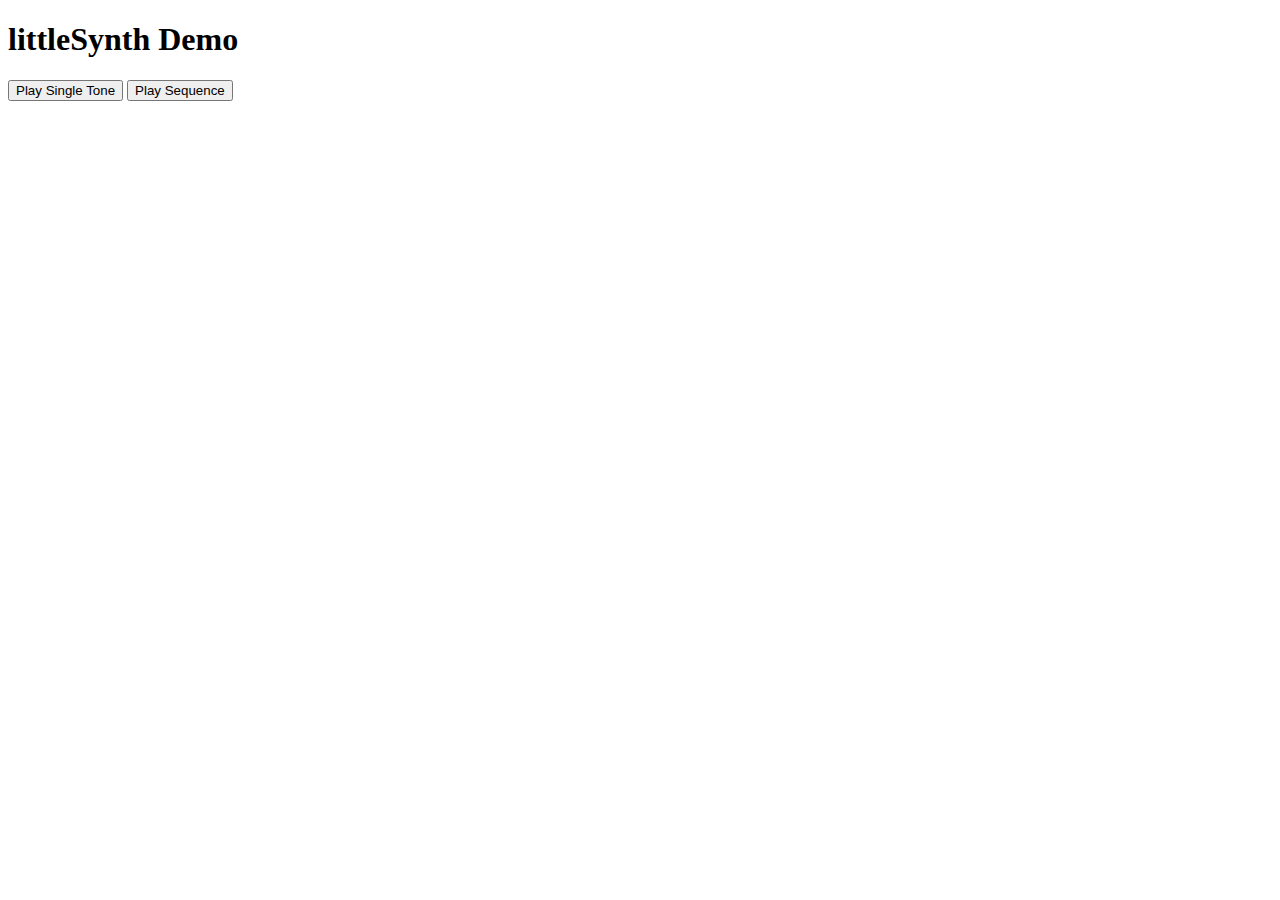
==== index.html @ 03d589dc "Updated demo to use Sequencer class" ====
<!DOCTYPE html>
<html>
<head>
    <meta charset="utf-8">
    <meta http-equiv="X-UA-Compatible" content="IE=edge">
    <title></title>
    <link rel="stylesheet" href="">
</head>
<body>
    <h1>littleSynth Demo</h1>
    <button id='btn1'>Play Single Tone</button>
    <button id='btn2'>Play Sequence</button>
    
    <script src="js/Oscillator.js"></script>
    <script src="js/Sequencer.js"></script>
    <script>
    var ctx = new AudioContext();
    var sq = new Sequencer(ctx);

    // Create scale
    sq.addOscillator(55, 'sine');
    sq.addOscillator(110, 'sine');
    sq.addOscillator(220, 'sine');
    sq.addOscillator(440, 'sine');
    sq.addOscillator(880, 'sine');
    sq.addOscillator(1760, 'sine');

    var sequenceA = [
        [2, 1000]
    ];
    var sequenceB = [
        [0, 80],
        [1, 80],
        [2, 80],
        [3, 80],
        [4, 80],
        [3, 80],
        [2, 80],
        [1, 80],
        [0, 80]
    ];

    // Gather Elements
    var elem = {
        btn1 : document.getElementById('btn1'),
        btn2 : document.getElementById('btn2')
    };

    // Bind Elements
    btn1.addEventListener('click', function(){
        sq.play(sequenceA);
    });
    btn2.addEventListener('click', function(){
        sq.play(sequenceB);
    });
    </script>
</body>
</html>
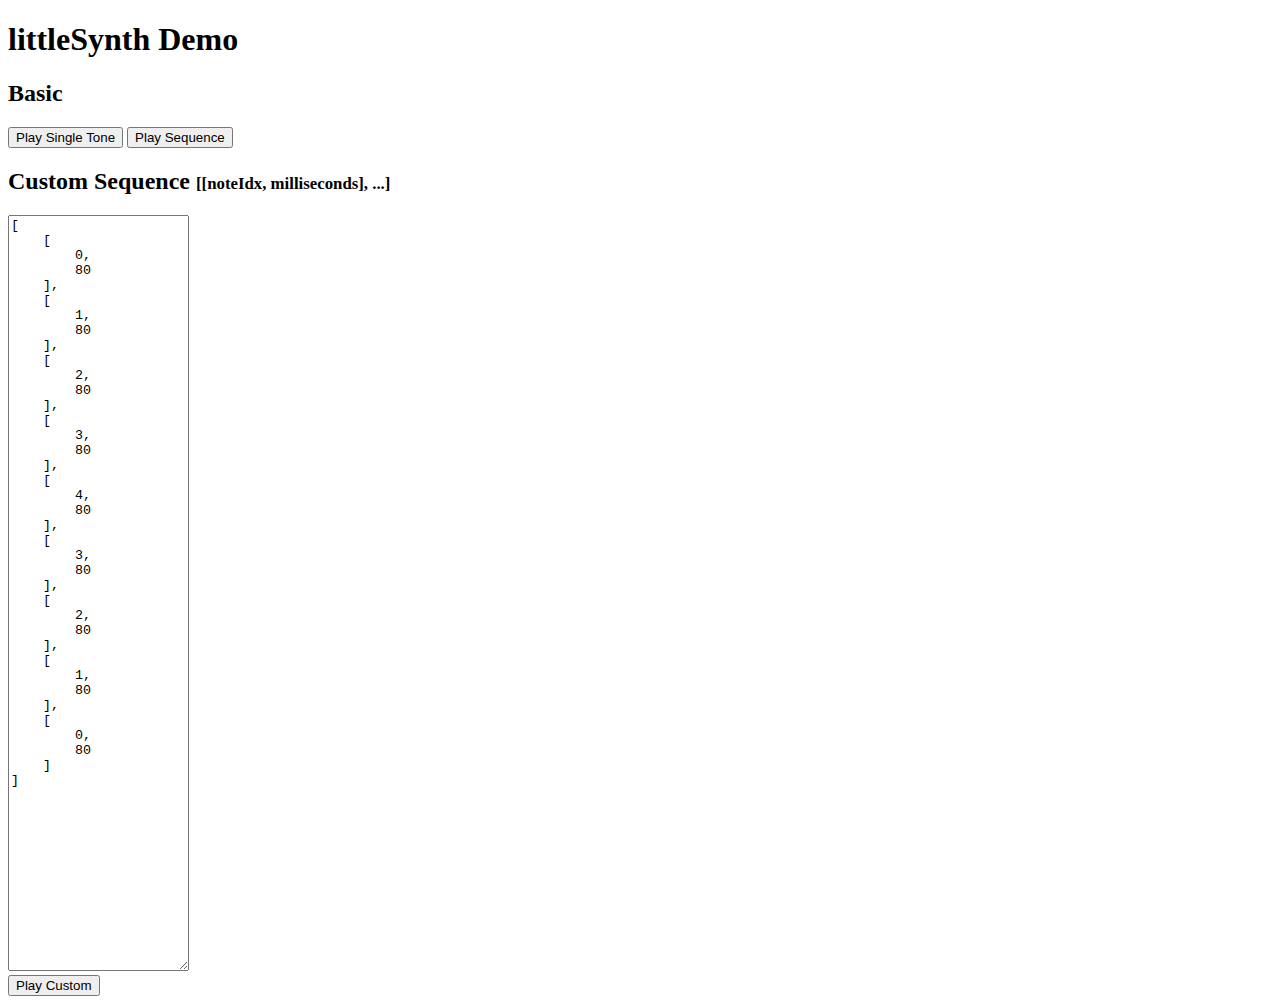
==== commit 75d64138: "Added custom sequence to demo page" ====
--- a/index.html
+++ b/index.html
@@ -8,12 +8,26 @@
 </head>
 <body>
     <h1>littleSynth Demo</h1>
+    <h2>Basic</h2>
     <button id='btn1'>Play Single Tone</button>
     <button id='btn2'>Play Sequence</button>
+    <br />
+
+    <h2>Custom Sequence <span style="font-size:0.7em;">[[noteIdx, milliseconds], ...]</span></h2>
+    <textarea id='txt1' rows="50"></textarea>
+    <br />
+    <button id='btn3'>Play Custom</button>
     
     <script src="js/Oscillator.js"></script>
     <script src="js/Sequencer.js"></script>
     <script>
+
+    // AudioContext Shim
+    window.AudioContext = (function(){
+      return  window.AudioContext ||
+              window.webkitAudioContext;
+    })();
+
     var ctx = new AudioContext();
     var sq = new Sequencer(ctx);
 
@@ -43,7 +57,9 @@
     // Gather Elements
     var elem = {
         btn1 : document.getElementById('btn1'),
-        btn2 : document.getElementById('btn2')
+        btn2 : document.getElementById('btn2'),
+        btn3 : document.getElementById('btn3'),
+        txt1 : document.getElementById('txt1')
     };
 
     // Bind Elements
@@ -53,6 +69,15 @@
     btn2.addEventListener('click', function(){
         sq.play(sequenceB);
     });
+    btn3.addEventListener('click', function(){
+        var customSequence = JSON.parse(txt1.value);
+        console.log(customSequence);
+        sq.play(customSequence);
+    });
+
+    // Add Default Sequence to textarea
+    txt1.value = JSON.stringify(sequenceB, null, 4);
+
     </script>
 </body>
 </html>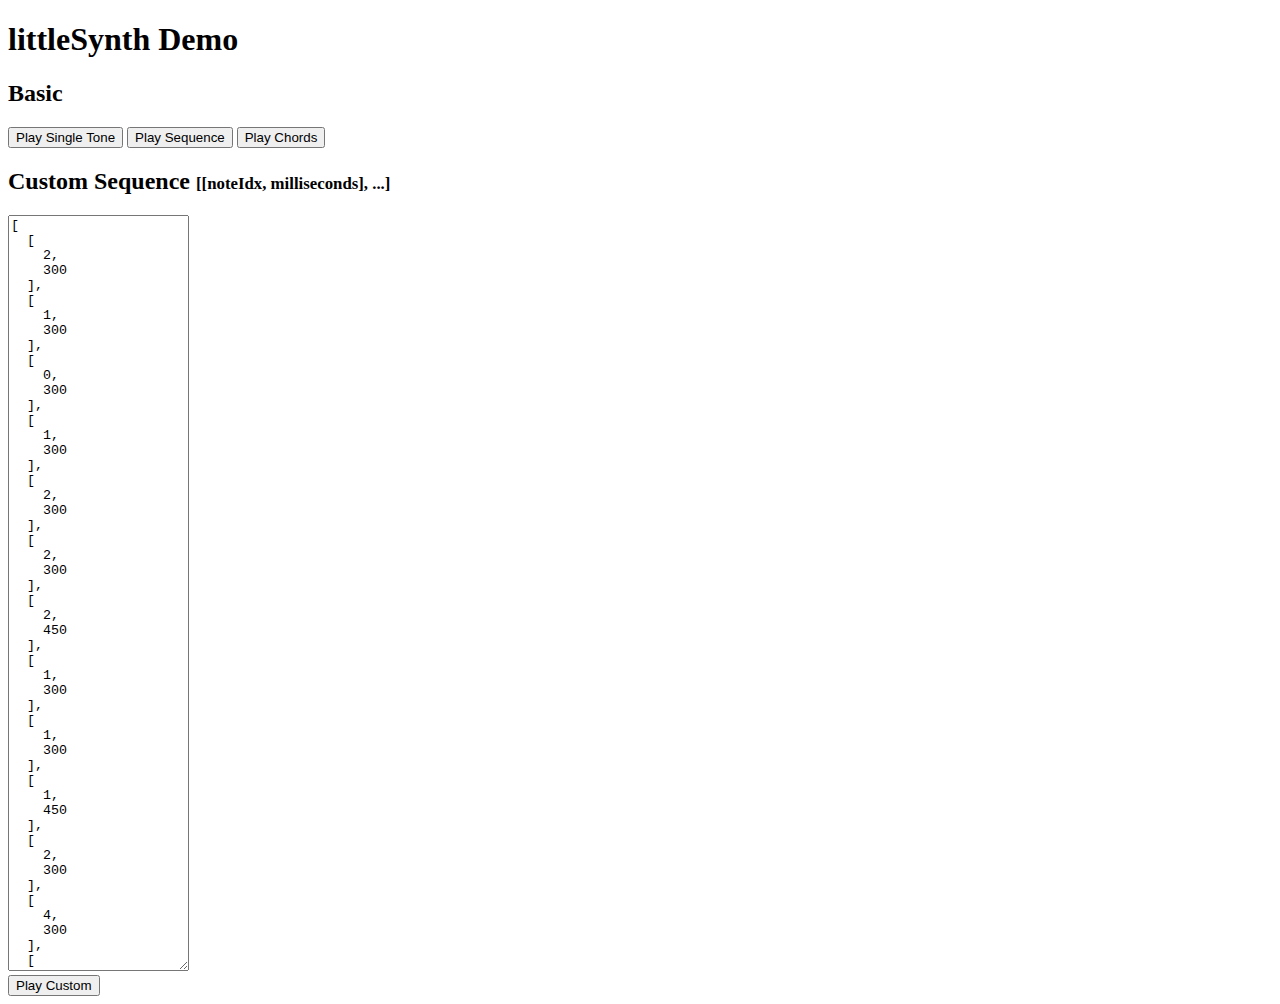
==== commit 90ac0dd8: "Updated demo with fancier examples" ====
--- a/index.html
+++ b/index.html
@@ -11,73 +11,17 @@
     <h2>Basic</h2>
     <button id='btn1'>Play Single Tone</button>
     <button id='btn2'>Play Sequence</button>
+    <button id='btn3'>Play Chords</button>
     <br />
 
     <h2>Custom Sequence <span style="font-size:0.7em;">[[noteIdx, milliseconds], ...]</span></h2>
     <textarea id='txt1' rows="50"></textarea>
     <br />
-    <button id='btn3'>Play Custom</button>
+    <button id='btn4'>Play Custom</button>
     
     <script src="js/Oscillator.js"></script>
     <script src="js/Sequencer.js"></script>
-    <script>
-
-    // AudioContext Shim
-    window.AudioContext = (function(){
-      return  window.AudioContext ||
-              window.webkitAudioContext;
-    })();
-
-    var ctx = new AudioContext();
-    var sq = new Sequencer(ctx);
-
-    // Create scale
-    sq.addOscillator(55, 'sine');
-    sq.addOscillator(110, 'sine');
-    sq.addOscillator(220, 'sine');
-    sq.addOscillator(440, 'sine');
-    sq.addOscillator(880, 'sine');
-    sq.addOscillator(1760, 'sine');
-
-    var sequenceA = [
-        [2, 1000]
-    ];
-    var sequenceB = [
-        [0, 80],
-        [1, 80],
-        [2, 80],
-        [3, 80],
-        [4, 80],
-        [3, 80],
-        [2, 80],
-        [1, 80],
-        [0, 80]
-    ];
-
-    // Gather Elements
-    var elem = {
-        btn1 : document.getElementById('btn1'),
-        btn2 : document.getElementById('btn2'),
-        btn3 : document.getElementById('btn3'),
-        txt1 : document.getElementById('txt1')
-    };
-
-    // Bind Elements
-    btn1.addEventListener('click', function(){
-        sq.play(sequenceA);
-    });
-    btn2.addEventListener('click', function(){
-        sq.play(sequenceB);
-    });
-    btn3.addEventListener('click', function(){
-        var customSequence = JSON.parse(txt1.value);
-        console.log(customSequence);
-        sq.play(customSequence);
-    });
-
-    // Add Default Sequence to textarea
-    txt1.value = JSON.stringify(sequenceB, null, 4);
-
-    </script>
+    <script src="js/getFrequency.js"></script>
+    <script src="js/demo.js"></script>
 </body>
 </html>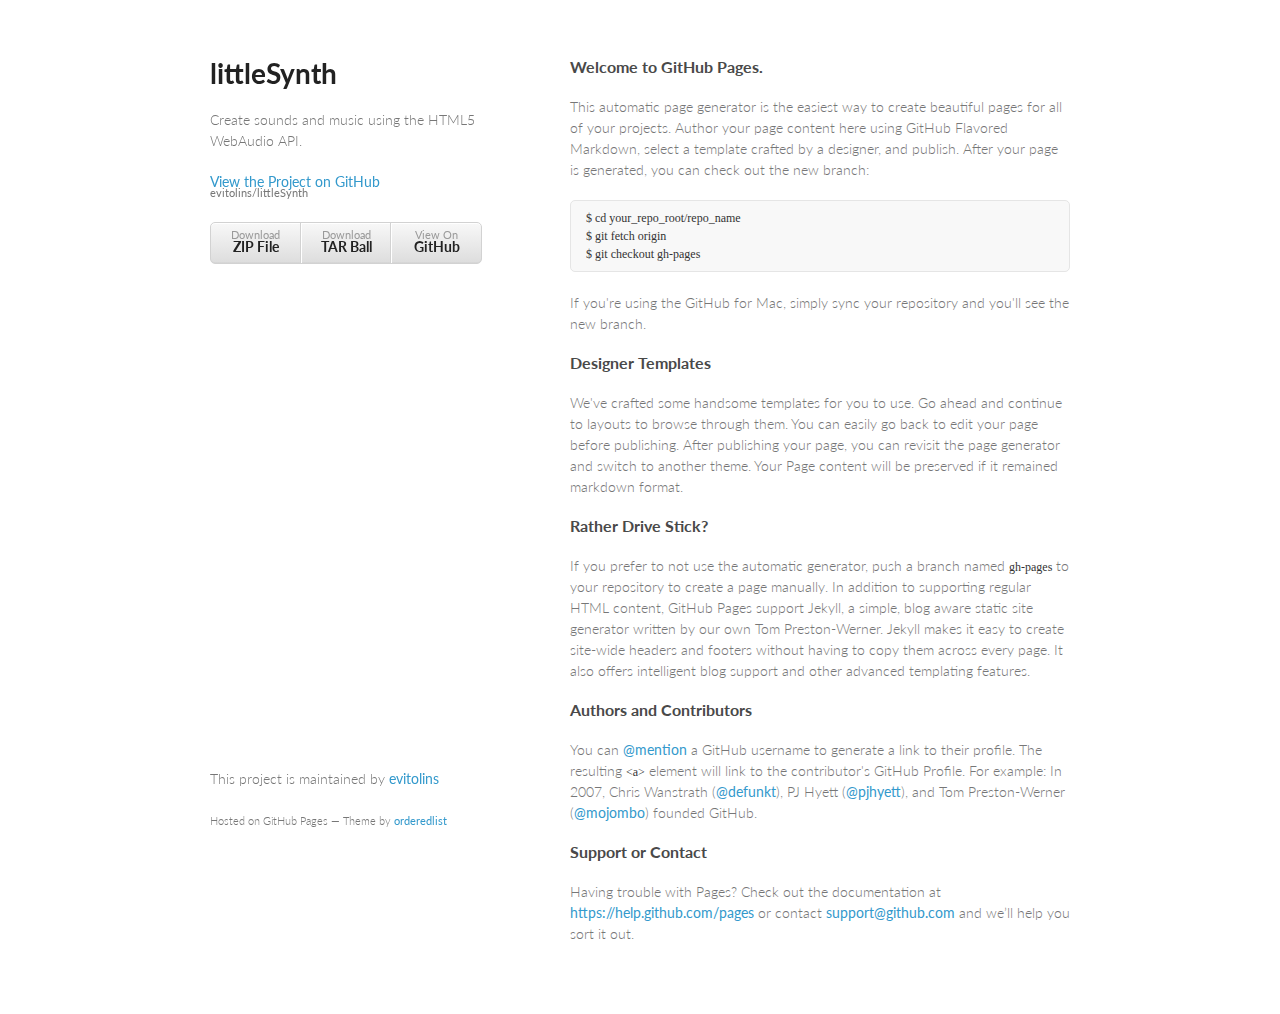
==== commit 49e45f43: "Create gh-pages branch via GitHub" ====
--- a/index.html
+++ b/index.html
@@ -1,27 +1,71 @@
-<!DOCTYPE html>
+<!doctype html>
 <html>
-<head>
+  <head>
     <meta charset="utf-8">
-    <meta http-equiv="X-UA-Compatible" content="IE=edge">
-    <title></title>
-    <link rel="stylesheet" href="">
-</head>
-<body>
-    <h1>littleSynth Demo</h1>
-    <h2>Basic</h2>
-    <button id='btn1'>Play Single Tone</button>
-    <button id='btn2'>Play Sequence</button>
-    <button id='btn3'>Play Chords</button>
-    <br />
+    <meta http-equiv="X-UA-Compatible" content="chrome=1">
+    <title>littleSynth by evitolins</title>
 
-    <h2>Custom Sequence <span style="font-size:0.7em;">[[noteIdx, milliseconds], ...]</span></h2>
-    <textarea id='txt1' rows="50"></textarea>
-    <br />
-    <button id='btn4'>Play Custom</button>
+    <link rel="stylesheet" href="stylesheets/styles.css">
+    <link rel="stylesheet" href="stylesheets/pygment_trac.css">
+    <meta name="viewport" content="width=device-width, initial-scale=1, user-scalable=no">
+    <!--[if lt IE 9]>
+    <script src="//html5shiv.googlecode.com/svn/trunk/html5.js"></script>
+    <![endif]-->
+  </head>
+  <body>
+    <div class="wrapper">
+      <header>
+        <h1>littleSynth</h1>
+        <p>Create sounds and music using the HTML5 WebAudio API.</p>
+
+        <p class="view"><a href="https://github.com/evitolins/littleSynth">View the Project on GitHub <small>evitolins/littleSynth</small></a></p>
+
+
+        <ul>
+          <li><a href="https://github.com/evitolins/littleSynth/zipball/master">Download <strong>ZIP File</strong></a></li>
+          <li><a href="https://github.com/evitolins/littleSynth/tarball/master">Download <strong>TAR Ball</strong></a></li>
+          <li><a href="https://github.com/evitolins/littleSynth">View On <strong>GitHub</strong></a></li>
+        </ul>
+      </header>
+      <section>
+        <h3>
+<a id="welcome-to-github-pages" class="anchor" href="#welcome-to-github-pages" aria-hidden="true"><span class="octicon octicon-link"></span></a>Welcome to GitHub Pages.</h3>
+
+<p>This automatic page generator is the easiest way to create beautiful pages for all of your projects. Author your page content here using GitHub Flavored Markdown, select a template crafted by a designer, and publish. After your page is generated, you can check out the new branch:</p>
+
+<pre><code>$ cd your_repo_root/repo_name
+$ git fetch origin
+$ git checkout gh-pages
+</code></pre>
+
+<p>If you're using the GitHub for Mac, simply sync your repository and you'll see the new branch.</p>
+
+<h3>
+<a id="designer-templates" class="anchor" href="#designer-templates" aria-hidden="true"><span class="octicon octicon-link"></span></a>Designer Templates</h3>
+
+<p>We've crafted some handsome templates for you to use. Go ahead and continue to layouts to browse through them. You can easily go back to edit your page before publishing. After publishing your page, you can revisit the page generator and switch to another theme. Your Page content will be preserved if it remained markdown format.</p>
+
+<h3>
+<a id="rather-drive-stick" class="anchor" href="#rather-drive-stick" aria-hidden="true"><span class="octicon octicon-link"></span></a>Rather Drive Stick?</h3>
+
+<p>If you prefer to not use the automatic generator, push a branch named <code>gh-pages</code> to your repository to create a page manually. In addition to supporting regular HTML content, GitHub Pages support Jekyll, a simple, blog aware static site generator written by our own Tom Preston-Werner. Jekyll makes it easy to create site-wide headers and footers without having to copy them across every page. It also offers intelligent blog support and other advanced templating features.</p>
+
+<h3>
+<a id="authors-and-contributors" class="anchor" href="#authors-and-contributors" aria-hidden="true"><span class="octicon octicon-link"></span></a>Authors and Contributors</h3>
+
+<p>You can <a href="https://github.com/blog/821" class="user-mention">@mention</a> a GitHub username to generate a link to their profile. The resulting <code>&lt;a&gt;</code> element will link to the contributor's GitHub Profile. For example: In 2007, Chris Wanstrath (<a href="https://github.com/defunkt" class="user-mention">@defunkt</a>), PJ Hyett (<a href="https://github.com/pjhyett" class="user-mention">@pjhyett</a>), and Tom Preston-Werner (<a href="https://github.com/mojombo" class="user-mention">@mojombo</a>) founded GitHub.</p>
+
+<h3>
+<a id="support-or-contact" class="anchor" href="#support-or-contact" aria-hidden="true"><span class="octicon octicon-link"></span></a>Support or Contact</h3>
+
+<p>Having trouble with Pages? Check out the documentation at <a href="https://help.github.com/pages">https://help.github.com/pages</a> or contact <a href="mailto:support@github.com">support@github.com</a> and we’ll help you sort it out.</p>
+      </section>
+      <footer>
+        <p>This project is maintained by <a href="https://github.com/evitolins">evitolins</a></p>
+        <p><small>Hosted on GitHub Pages &mdash; Theme by <a href="https://github.com/orderedlist">orderedlist</a></small></p>
+      </footer>
+    </div>
+    <script src="javascripts/scale.fix.js"></script>
     
-    <script src="js/Oscillator.js"></script>
-    <script src="js/Sequencer.js"></script>
-    <script src="js/getFrequency.js"></script>
-    <script src="js/demo.js"></script>
-</body>
+  </body>
 </html>--- a/stylesheets/styles.css
+++ b/stylesheets/styles.css
@@ -0,0 +1,255 @@
+@import url(https://fonts.googleapis.com/css?family=Lato:300italic,700italic,300,700);
+
+body {
+  padding:50px;
+  font:14px/1.5 Lato, "Helvetica Neue", Helvetica, Arial, sans-serif;
+  color:#777;
+  font-weight:300;
+}
+
+h1, h2, h3, h4, h5, h6 {
+  color:#222;
+  margin:0 0 20px;
+}
+
+p, ul, ol, table, pre, dl {
+  margin:0 0 20px;
+}
+
+h1, h2, h3 {
+  line-height:1.1;
+}
+
+h1 {
+  font-size:28px;
+}
+
+h2 {
+  color:#393939;
+}
+
+h3, h4, h5, h6 {
+  color:#494949;
+}
+
+a {
+  color:#39c;
+  font-weight:400;
+  text-decoration:none;
+}
+
+a small {
+  font-size:11px;
+  color:#777;
+  margin-top:-0.6em;
+  display:block;
+}
+
+.wrapper {
+  width:860px;
+  margin:0 auto;
+}
+
+blockquote {
+  border-left:1px solid #e5e5e5;
+  margin:0;
+  padding:0 0 0 20px;
+  font-style:italic;
+}
+
+code, pre {
+  font-family:Monaco, Bitstream Vera Sans Mono, Lucida Console, Terminal;
+  color:#333;
+  font-size:12px;
+}
+
+pre {
+  padding:8px 15px;
+  background: #f8f8f8;  
+  border-radius:5px;
+  border:1px solid #e5e5e5;
+  overflow-x: auto;
+}
+
+table {
+  width:100%;
+  border-collapse:collapse;
+}
+
+th, td {
+  text-align:left;
+  padding:5px 10px;
+  border-bottom:1px solid #e5e5e5;
+}
+
+dt {
+  color:#444;
+  font-weight:700;
+}
+
+th {
+  color:#444;
+}
+
+img {
+  max-width:100%;
+}
+
+header {
+  width:270px;
+  float:left;
+  position:fixed;
+}
+
+header ul {
+  list-style:none;
+  height:40px;
+  
+  padding:0;
+  
+  background: #eee;
+  background: -moz-linear-gradient(top, #f8f8f8 0%, #dddddd 100%);
+  background: -webkit-gradient(linear, left top, left bottom, color-stop(0%,#f8f8f8), color-stop(100%,#dddddd));
+  background: -webkit-linear-gradient(top, #f8f8f8 0%,#dddddd 100%);
+  background: -o-linear-gradient(top, #f8f8f8 0%,#dddddd 100%);
+  background: -ms-linear-gradient(top, #f8f8f8 0%,#dddddd 100%);
+  background: linear-gradient(top, #f8f8f8 0%,#dddddd 100%);
+  
+  border-radius:5px;
+  border:1px solid #d2d2d2;
+  box-shadow:inset #fff 0 1px 0, inset rgba(0,0,0,0.03) 0 -1px 0;
+  width:270px;
+}
+
+header li {
+  width:89px;
+  float:left;
+  border-right:1px solid #d2d2d2;
+  height:40px;
+}
+
+header ul a {
+  line-height:1;
+  font-size:11px;
+  color:#999;
+  display:block;
+  text-align:center;
+  padding-top:6px;
+  height:40px;
+}
+
+strong {
+  color:#222;
+  font-weight:700;
+}
+
+header ul li + li {
+  width:88px;
+  border-left:1px solid #fff;
+}
+
+header ul li + li + li {
+  border-right:none;
+  width:89px;
+}
+
+header ul a strong {
+  font-size:14px;
+  display:block;
+  color:#222;
+}
+
+section {
+  width:500px;
+  float:right;
+  padding-bottom:50px;
+}
+
+small {
+  font-size:11px;
+}
+
+hr {
+  border:0;
+  background:#e5e5e5;
+  height:1px;
+  margin:0 0 20px;
+}
+
+footer {
+  width:270px;
+  float:left;
+  position:fixed;
+  bottom:50px;
+}
+
+@media print, screen and (max-width: 960px) {
+  
+  div.wrapper {
+    width:auto;
+    margin:0;
+  }
+  
+  header, section, footer {
+    float:none;
+    position:static;
+    width:auto;
+  }
+  
+  header {
+    padding-right:320px;
+  }
+  
+  section {
+    border:1px solid #e5e5e5;
+    border-width:1px 0;
+    padding:20px 0;
+    margin:0 0 20px;
+  }
+  
+  header a small {
+    display:inline;
+  }
+  
+  header ul {
+    position:absolute;
+    right:50px;
+    top:52px;
+  }
+}
+
+@media print, screen and (max-width: 720px) {
+  body {
+    word-wrap:break-word;
+  }
+  
+  header {
+    padding:0;
+  }
+  
+  header ul, header p.view {
+    position:static;
+  }
+  
+  pre, code {
+    word-wrap:normal;
+  }
+}
+
+@media print, screen and (max-width: 480px) {
+  body {
+    padding:15px;
+  }
+  
+  header ul {
+    display:none;
+  }
+}
+
+@media print {
+  body {
+    padding:0.4in;
+    font-size:12pt;
+    color:#444;
+  }
+}
--- a/stylesheets/pygment_trac.css
+++ b/stylesheets/pygment_trac.css
@@ -0,0 +1,69 @@
+.highlight  { background: #ffffff; }
+.highlight .c { color: #999988; font-style: italic } /* Comment */
+.highlight .err { color: #a61717; background-color: #e3d2d2 } /* Error */
+.highlight .k { font-weight: bold } /* Keyword */
+.highlight .o { font-weight: bold } /* Operator */
+.highlight .cm { color: #999988; font-style: italic } /* Comment.Multiline */
+.highlight .cp { color: #999999; font-weight: bold } /* Comment.Preproc */
+.highlight .c1 { color: #999988; font-style: italic } /* Comment.Single */
+.highlight .cs { color: #999999; font-weight: bold; font-style: italic } /* Comment.Special */
+.highlight .gd { color: #000000; background-color: #ffdddd } /* Generic.Deleted */
+.highlight .gd .x { color: #000000; background-color: #ffaaaa } /* Generic.Deleted.Specific */
+.highlight .ge { font-style: italic } /* Generic.Emph */
+.highlight .gr { color: #aa0000 } /* Generic.Error */
+.highlight .gh { color: #999999 } /* Generic.Heading */
+.highlight .gi { color: #000000; background-color: #ddffdd } /* Generic.Inserted */
+.highlight .gi .x { color: #000000; background-color: #aaffaa } /* Generic.Inserted.Specific */
+.highlight .go { color: #888888 } /* Generic.Output */
+.highlight .gp { color: #555555 } /* Generic.Prompt */
+.highlight .gs { font-weight: bold } /* Generic.Strong */
+.highlight .gu { color: #800080; font-weight: bold; } /* Generic.Subheading */
+.highlight .gt { color: #aa0000 } /* Generic.Traceback */
+.highlight .kc { font-weight: bold } /* Keyword.Constant */
+.highlight .kd { font-weight: bold } /* Keyword.Declaration */
+.highlight .kn { font-weight: bold } /* Keyword.Namespace */
+.highlight .kp { font-weight: bold } /* Keyword.Pseudo */
+.highlight .kr { font-weight: bold } /* Keyword.Reserved */
+.highlight .kt { color: #445588; font-weight: bold } /* Keyword.Type */
+.highlight .m { color: #009999 } /* Literal.Number */
+.highlight .s { color: #d14 } /* Literal.String */
+.highlight .na { color: #008080 } /* Name.Attribute */
+.highlight .nb { color: #0086B3 } /* Name.Builtin */
+.highlight .nc { color: #445588; font-weight: bold } /* Name.Class */
+.highlight .no { color: #008080 } /* Name.Constant */
+.highlight .ni { color: #800080 } /* Name.Entity */
+.highlight .ne { color: #990000; font-weight: bold } /* Name.Exception */
+.highlight .nf { color: #990000; font-weight: bold } /* Name.Function */
+.highlight .nn { color: #555555 } /* Name.Namespace */
+.highlight .nt { color: #000080 } /* Name.Tag */
+.highlight .nv { color: #008080 } /* Name.Variable */
+.highlight .ow { font-weight: bold } /* Operator.Word */
+.highlight .w { color: #bbbbbb } /* Text.Whitespace */
+.highlight .mf { color: #009999 } /* Literal.Number.Float */
+.highlight .mh { color: #009999 } /* Literal.Number.Hex */
+.highlight .mi { color: #009999 } /* Literal.Number.Integer */
+.highlight .mo { color: #009999 } /* Literal.Number.Oct */
+.highlight .sb { color: #d14 } /* Literal.String.Backtick */
+.highlight .sc { color: #d14 } /* Literal.String.Char */
+.highlight .sd { color: #d14 } /* Literal.String.Doc */
+.highlight .s2 { color: #d14 } /* Literal.String.Double */
+.highlight .se { color: #d14 } /* Literal.String.Escape */
+.highlight .sh { color: #d14 } /* Literal.String.Heredoc */
+.highlight .si { color: #d14 } /* Literal.String.Interpol */
+.highlight .sx { color: #d14 } /* Literal.String.Other */
+.highlight .sr { color: #009926 } /* Literal.String.Regex */
+.highlight .s1 { color: #d14 } /* Literal.String.Single */
+.highlight .ss { color: #990073 } /* Literal.String.Symbol */
+.highlight .bp { color: #999999 } /* Name.Builtin.Pseudo */
+.highlight .vc { color: #008080 } /* Name.Variable.Class */
+.highlight .vg { color: #008080 } /* Name.Variable.Global */
+.highlight .vi { color: #008080 } /* Name.Variable.Instance */
+.highlight .il { color: #009999 } /* Literal.Number.Integer.Long */
+
+.type-csharp .highlight .k { color: #0000FF }
+.type-csharp .highlight .kt { color: #0000FF }
+.type-csharp .highlight .nf { color: #000000; font-weight: normal }
+.type-csharp .highlight .nc { color: #2B91AF }
+.type-csharp .highlight .nn { color: #000000 }
+.type-csharp .highlight .s { color: #A31515 }
+.type-csharp .highlight .sc { color: #A31515 }
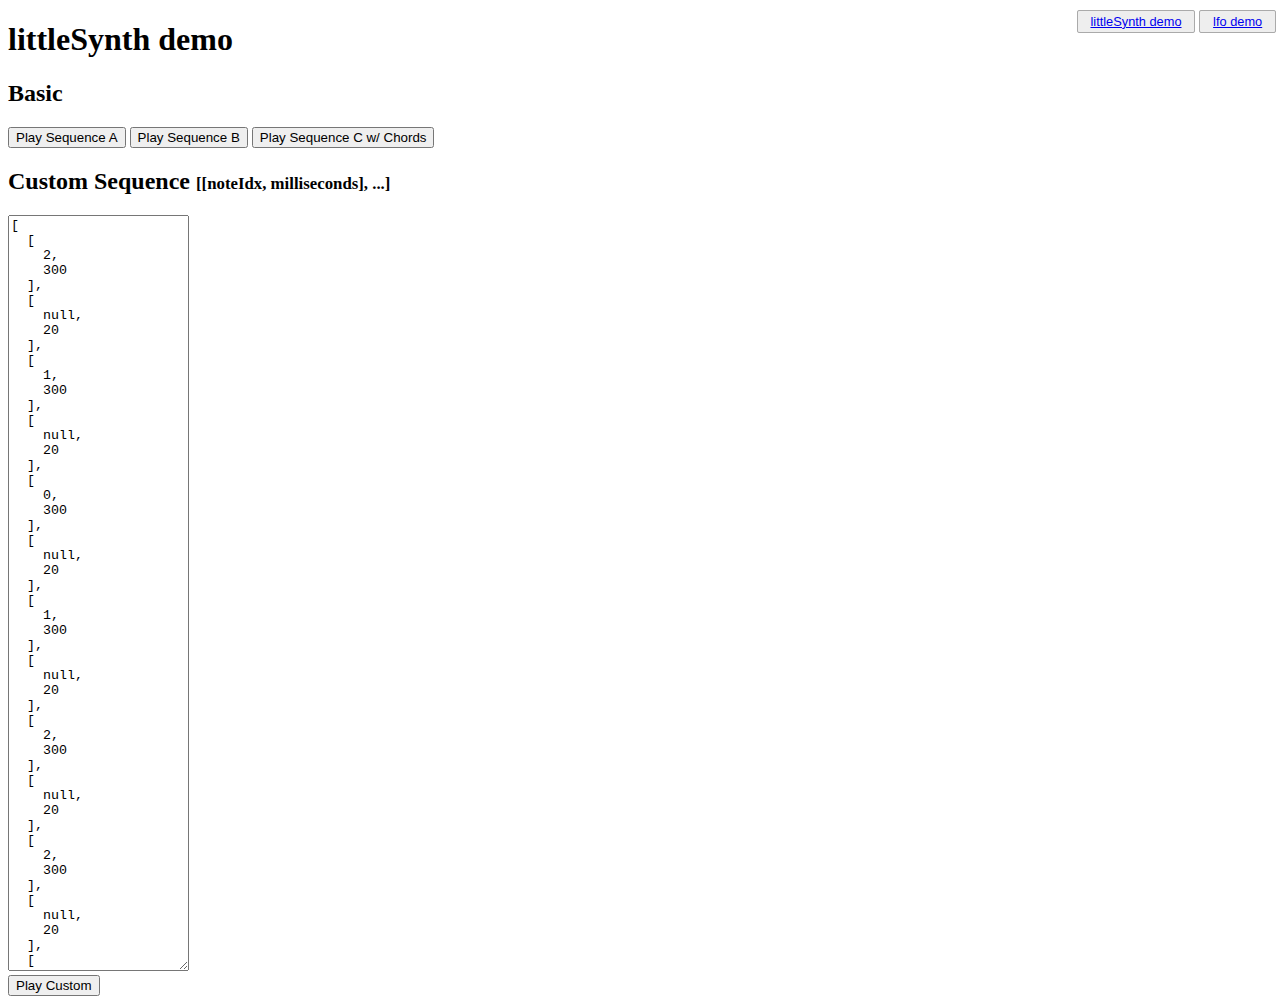
==== commit 5670702a: "tweaked styles of synth demo" ====
--- a/index.html
+++ b/index.html
@@ -1,71 +1,44 @@
-<!doctype html>
+<!DOCTYPE html>
 <html>
-  <head>
+<head>
     <meta charset="utf-8">
-    <meta http-equiv="X-UA-Compatible" content="chrome=1">
-    <title>littleSynth by evitolins</title>
+    <meta http-equiv="X-UA-Compatible" content="IE=edge">
+    <title>littleSynth demo</title>
+    <link rel="stylesheet" href="">
+    <style>
+        .menu {
+            position: absolute;
+            top: 12px;
+            right: 4px;
+        }
+        a.button {
+            font-family: helvetica, "helvetica neue";
+            font-size: 0.8em;
+            border: 1px solid #aaa;
+            padding: 0.25em 1em;
+            border-radius: 2px;
+            background: #eee;
+            margin: 0px;
+        }
+    </style>
+</head>
+<body>
+    <div class="menu"><a class="button" href="index.html">littleSynth demo</a> <a class="button" href="lfo_test.html">lfo demo</a></div>
+    <h1>littleSynth demo</h1>
+    <h2>Basic</h2>
+    <button id='btn1'>Play Sequence A</button>
+    <button id='btn2'>Play Sequence B</button>
+    <button id='btn3'>Play Sequence C w/ Chords</button>
+    <br />
 
-    <link rel="stylesheet" href="stylesheets/styles.css">
-    <link rel="stylesheet" href="stylesheets/pygment_trac.css">
-    <meta name="viewport" content="width=device-width, initial-scale=1, user-scalable=no">
-    <!--[if lt IE 9]>
-    <script src="//html5shiv.googlecode.com/svn/trunk/html5.js"></script>
-    <![endif]-->
-  </head>
-  <body>
-    <div class="wrapper">
-      <header>
-        <h1>littleSynth</h1>
-        <p>Create sounds and music using the HTML5 WebAudio API.</p>
-
-        <p class="view"><a href="https://github.com/evitolins/littleSynth">View the Project on GitHub <small>evitolins/littleSynth</small></a></p>
-
-
-        <ul>
-          <li><a href="https://github.com/evitolins/littleSynth/zipball/master">Download <strong>ZIP File</strong></a></li>
-          <li><a href="https://github.com/evitolins/littleSynth/tarball/master">Download <strong>TAR Ball</strong></a></li>
-          <li><a href="https://github.com/evitolins/littleSynth">View On <strong>GitHub</strong></a></li>
-        </ul>
-      </header>
-      <section>
-        <h3>
-<a id="welcome-to-github-pages" class="anchor" href="#welcome-to-github-pages" aria-hidden="true"><span class="octicon octicon-link"></span></a>Welcome to GitHub Pages.</h3>
-
-<p>This automatic page generator is the easiest way to create beautiful pages for all of your projects. Author your page content here using GitHub Flavored Markdown, select a template crafted by a designer, and publish. After your page is generated, you can check out the new branch:</p>
-
-<pre><code>$ cd your_repo_root/repo_name
-$ git fetch origin
-$ git checkout gh-pages
-</code></pre>
-
-<p>If you're using the GitHub for Mac, simply sync your repository and you'll see the new branch.</p>
-
-<h3>
-<a id="designer-templates" class="anchor" href="#designer-templates" aria-hidden="true"><span class="octicon octicon-link"></span></a>Designer Templates</h3>
-
-<p>We've crafted some handsome templates for you to use. Go ahead and continue to layouts to browse through them. You can easily go back to edit your page before publishing. After publishing your page, you can revisit the page generator and switch to another theme. Your Page content will be preserved if it remained markdown format.</p>
-
-<h3>
-<a id="rather-drive-stick" class="anchor" href="#rather-drive-stick" aria-hidden="true"><span class="octicon octicon-link"></span></a>Rather Drive Stick?</h3>
-
-<p>If you prefer to not use the automatic generator, push a branch named <code>gh-pages</code> to your repository to create a page manually. In addition to supporting regular HTML content, GitHub Pages support Jekyll, a simple, blog aware static site generator written by our own Tom Preston-Werner. Jekyll makes it easy to create site-wide headers and footers without having to copy them across every page. It also offers intelligent blog support and other advanced templating features.</p>
-
-<h3>
-<a id="authors-and-contributors" class="anchor" href="#authors-and-contributors" aria-hidden="true"><span class="octicon octicon-link"></span></a>Authors and Contributors</h3>
-
-<p>You can <a href="https://github.com/blog/821" class="user-mention">@mention</a> a GitHub username to generate a link to their profile. The resulting <code>&lt;a&gt;</code> element will link to the contributor's GitHub Profile. For example: In 2007, Chris Wanstrath (<a href="https://github.com/defunkt" class="user-mention">@defunkt</a>), PJ Hyett (<a href="https://github.com/pjhyett" class="user-mention">@pjhyett</a>), and Tom Preston-Werner (<a href="https://github.com/mojombo" class="user-mention">@mojombo</a>) founded GitHub.</p>
-
-<h3>
-<a id="support-or-contact" class="anchor" href="#support-or-contact" aria-hidden="true"><span class="octicon octicon-link"></span></a>Support or Contact</h3>
-
-<p>Having trouble with Pages? Check out the documentation at <a href="https://help.github.com/pages">https://help.github.com/pages</a> or contact <a href="mailto:support@github.com">support@github.com</a> and we’ll help you sort it out.</p>
-      </section>
-      <footer>
-        <p>This project is maintained by <a href="https://github.com/evitolins">evitolins</a></p>
-        <p><small>Hosted on GitHub Pages &mdash; Theme by <a href="https://github.com/orderedlist">orderedlist</a></small></p>
-      </footer>
-    </div>
-    <script src="javascripts/scale.fix.js"></script>
+    <h2>Custom Sequence <span style="font-size:0.7em;">[[noteIdx, milliseconds], ...]</span></h2>
+    <textarea id='txt1' rows="50"></textarea>
+    <br />
+    <button id='btn4'>Play Custom</button>
     
-  </body>
+    <script src="js/Oscillator.js"></script>
+    <script src="js/Sequencer.js"></script>
+    <script src="js/getFrequency.js"></script>
+    <script src="js/demo.js"></script>
+</body>
 </html>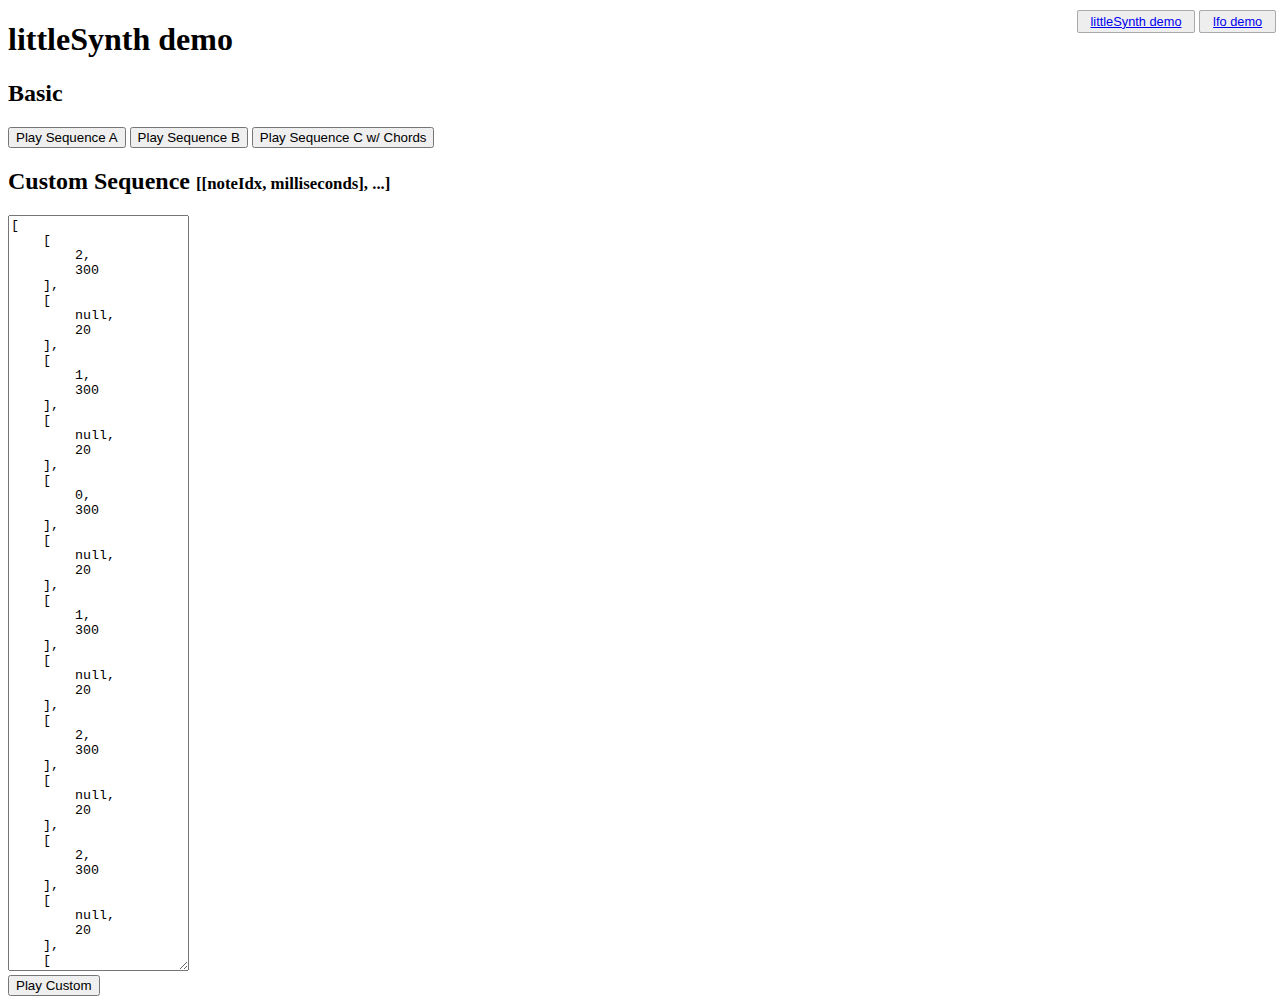
==== commit 2ba1977d: "Tweaked Sequence editor styles" ====
--- a/index.html
+++ b/index.html
@@ -32,7 +32,7 @@
     <br />
 
     <h2>Custom Sequence <span style="font-size:0.7em;">[[noteIdx, milliseconds], ...]</span></h2>
-    <textarea id='txt1' rows="50"></textarea>
+    <textarea id='txt1' rows="50" style="font-family: monospace;"></textarea>
     <br />
     <button id='btn4'>Play Custom</button>
     
